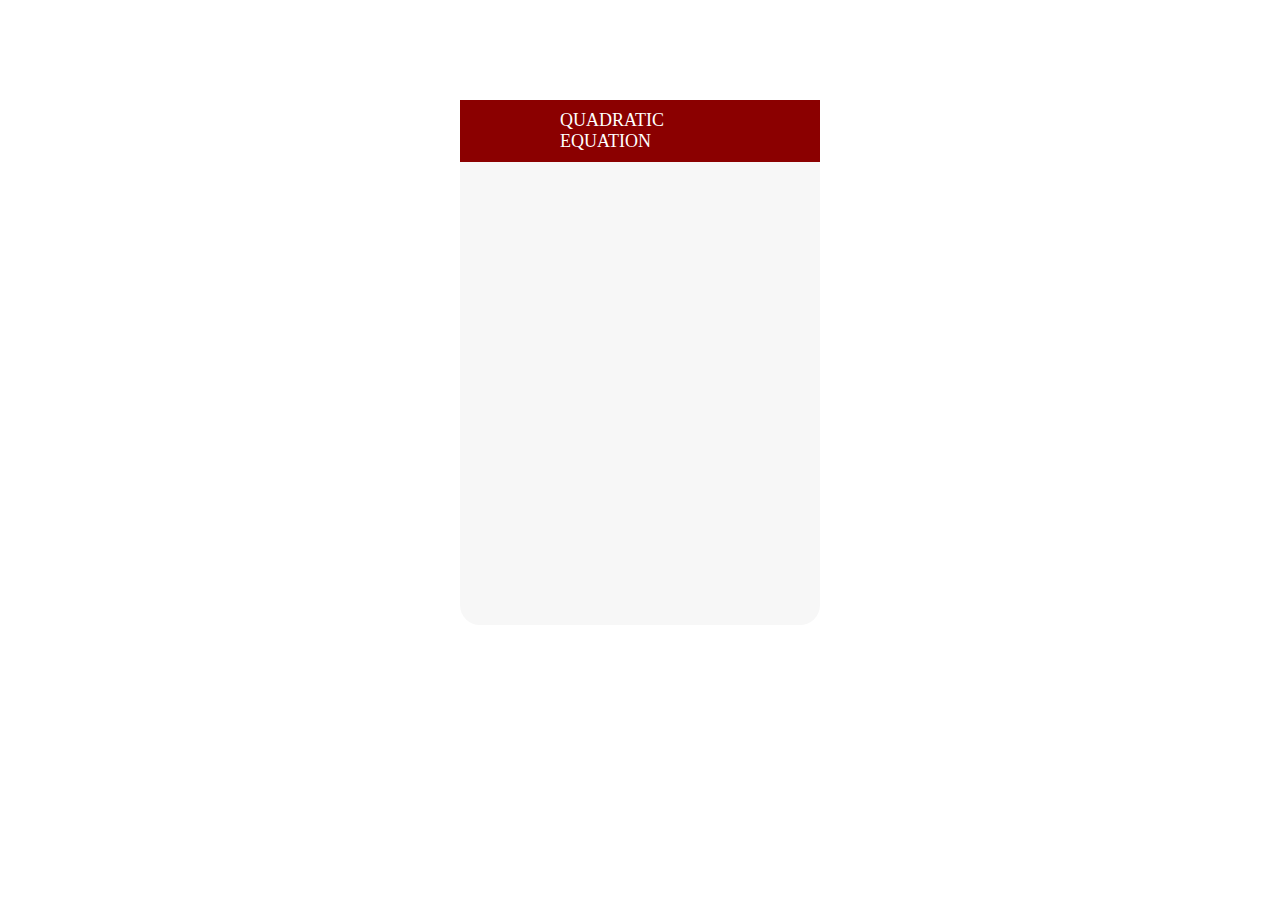
==== page1.html @ 3e4caccf "Add files via upload" ====
<!DOCTYPE html>
<html>
<head>
	<title>Quadratic Equation</title>
	<link rel="stylesheet" type="text/css" href="styles2.css">
</head>
<body>
	<div id="container">
		<h1>Quadratic Equation</h1>
		
	</div>

</body>
</html>
---- styles2.css ----
body{
  background-image: url('https://github.com/JossPicardal/2page-website/blob/master/source.gif?raw=true');
  background-size: cover;
}


#container {
  height: 525px;
  width: 360px;
  margin: 100px auto;
  background: #f7f7f7;
  border-radius: 20px;
  -webkit-border-radius: 20px;
}

h1{
  background: #8b0000;
  color: white;
  margin: 0;
  padding: 10px 100px;
  text-transform: uppercase;
  font-size: 18px;
  font-weight: normal;
}
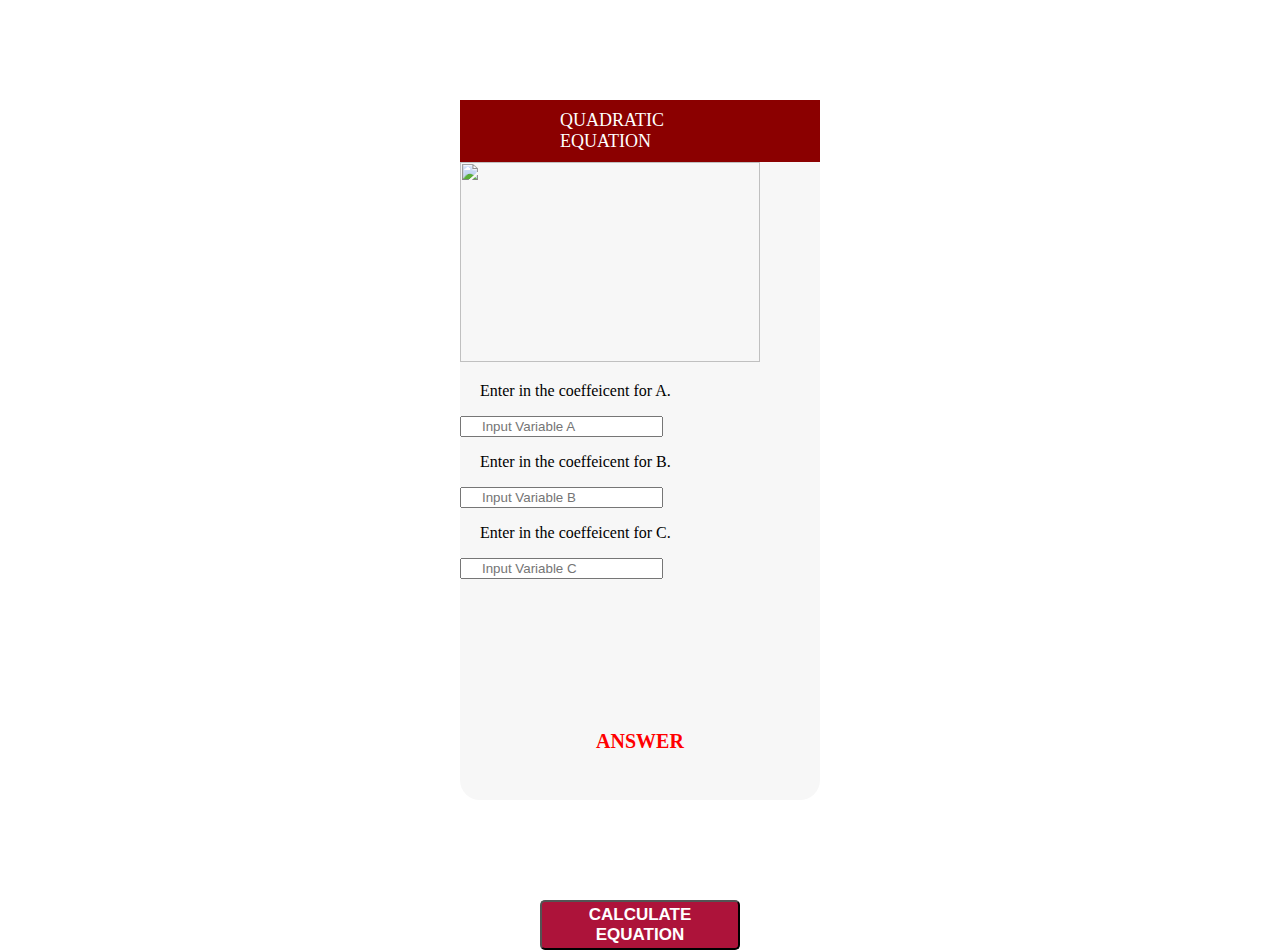
==== commit ea1d2f0a: "Kindda Final Commit" ====
--- a/page1.html
+++ b/page1.html
@@ -5,10 +5,23 @@
 	<link rel="stylesheet" type="text/css" href="styles2.css">
 </head>
 <body>
-	<div id="container">
-		<h1>Quadratic Equation</h1>
-		
-	</div>
-
+	<form>
+		<div id="container">
+			<h1>Quadratic Equation</h1>
+			<img src="https://cdn.kastatic.org/googleusercontent/nI2riiPBcl9hZ22KKdYZGFmsVNhcKLiuwPly9l1tU5BMaqcOs9bfPKRyoGAFgK-PNpc-c7x_tNuskGdzawvy_Pza" width="300px" height="200px">
+			<p> Enter in the coeffeicent for A.</p>
+			<input id="A" type="text" placeholder="Input Variable A">
+			<p> Enter in the coeffeicent for B.</p>
+			<input id="B" type="text" placeholder="Input Variable B">
+			<p> Enter in the coeffeicent for C.</p>
+			<input id="C" type="text" placeholder="Input Variable C">
+			
+		</div>
+	</form>
+	<button  type="button" id='Calculate'>Calculate Equation</button>
+	<div id="quadAnswer">
+      <span id="answer"></span>
+    </div>
+	<script type="text/javascript" src="apps.js"></script>
 </body>
 </html>--- a/styles2.css
+++ b/styles2.css
@@ -1,11 +1,17 @@
+/*This CSS is for the Quadratic equation page*/
 body{
   background-image: url('https://github.com/JossPicardal/2page-website/blob/master/source.gif?raw=true');
   background-size: cover;
 }
 
+#img{
+  position: center;
+  height:200px;
+  width:360px;
+}
 
 #container {
-  height: 525px;
+  height: 700px;
   width: 360px;
   margin: 100px auto;
   background: #f7f7f7;
@@ -21,4 +27,63 @@
   text-transform: uppercase;
   font-size: 18px;
   font-weight: normal;
+}
+
+form input[type="text"] {
+  width=90px;
+  height=100px;
+}
+
+input {
+  padding-left: 20px;
+}
+
+button {
+  text-transform: uppercase;
+  font-weight: bold;
+  display: block;
+  margin: 30px auto;
+  background: #AD133A;
+  border-radius: 5px;
+  width: 200px;
+  height: 50px;
+  font-size: 17px;
+  color: white;
+}
+
+button:hover {
+  background: #4c2827;
+  border-bottom-color: #111;
+  background-image: linear-gradient(to right, red, orange, yellow, green, blue, indigo, red);
+  animation:slidebg 2s linear infinite;
+}
+
+@keyframes slidebg {
+  to {
+    background-position:20vw;
+  }
+}
+
+button:active {
+  position: relative;
+  top: 1px;
+}
+#quadAnswer {
+  font-size: 30px;
+  margin-top: -250px;
+  text-align: center;
+  color: red;
+  margin-bottom: -100px;
+  display: block;
+}
+
+#quadAnswer:before {
+  content: "Answer";
+  font-size: 20px;
+  font-weight: bold;
+  display: block;
+  text-transform: uppercase;
+}
+p {
+  padding-left: 20px;
 }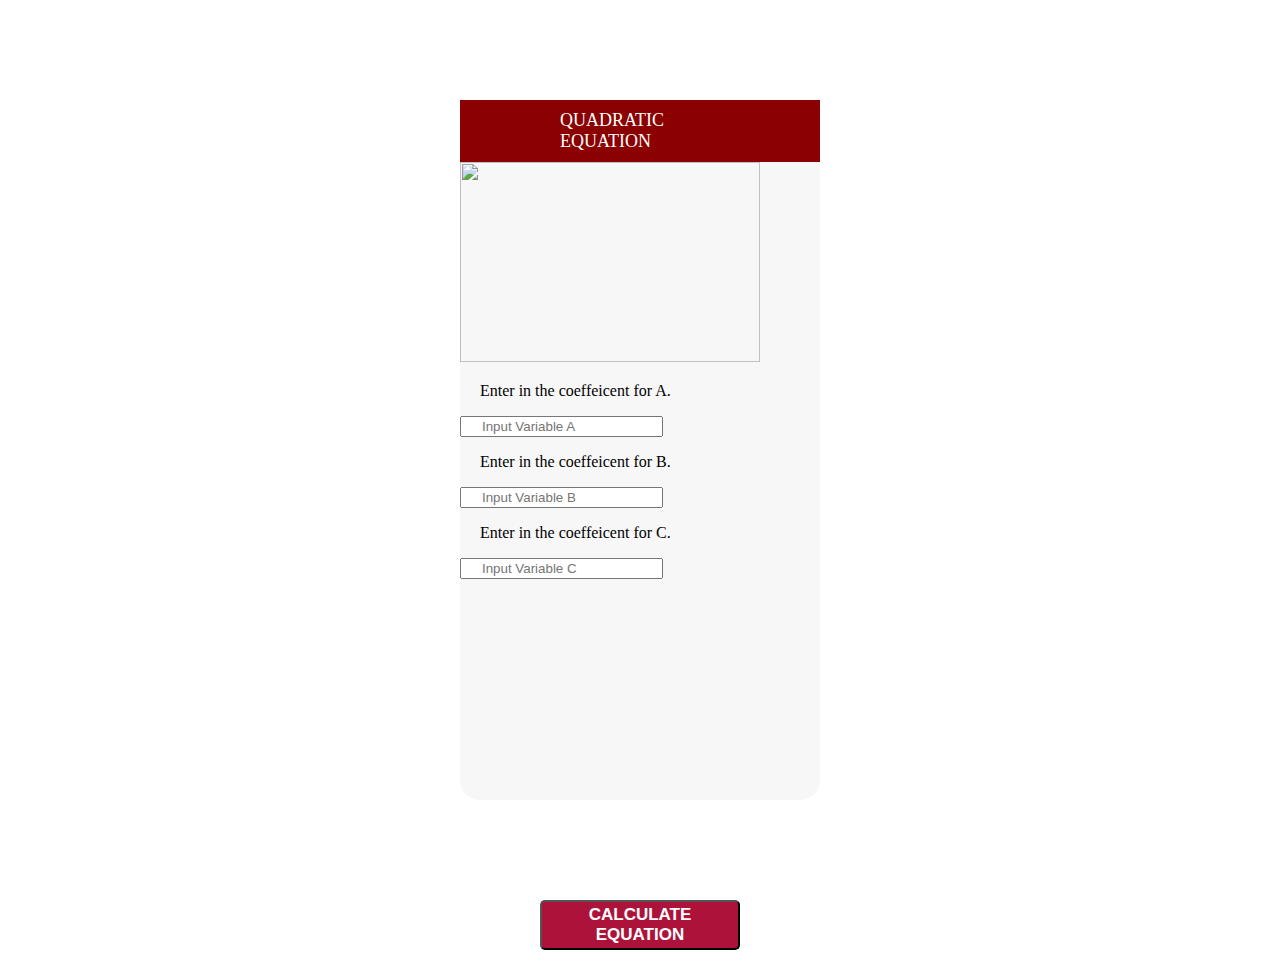
==== commit ed10424f: "Final commt" ====
--- a/page1.html
+++ b/page1.html
@@ -18,10 +18,7 @@
 			
 		</div>
 	</form>
-	<button  type="button" id='Calculate'>Calculate Equation</button>
-	<div id="quadAnswer">
-      <span id="answer"></span>
-    </div>
+	<button  type="button" onclick="quadSolve()">Calculate Equation</button>
 	<script type="text/javascript" src="apps.js"></script>
 </body>
 </html>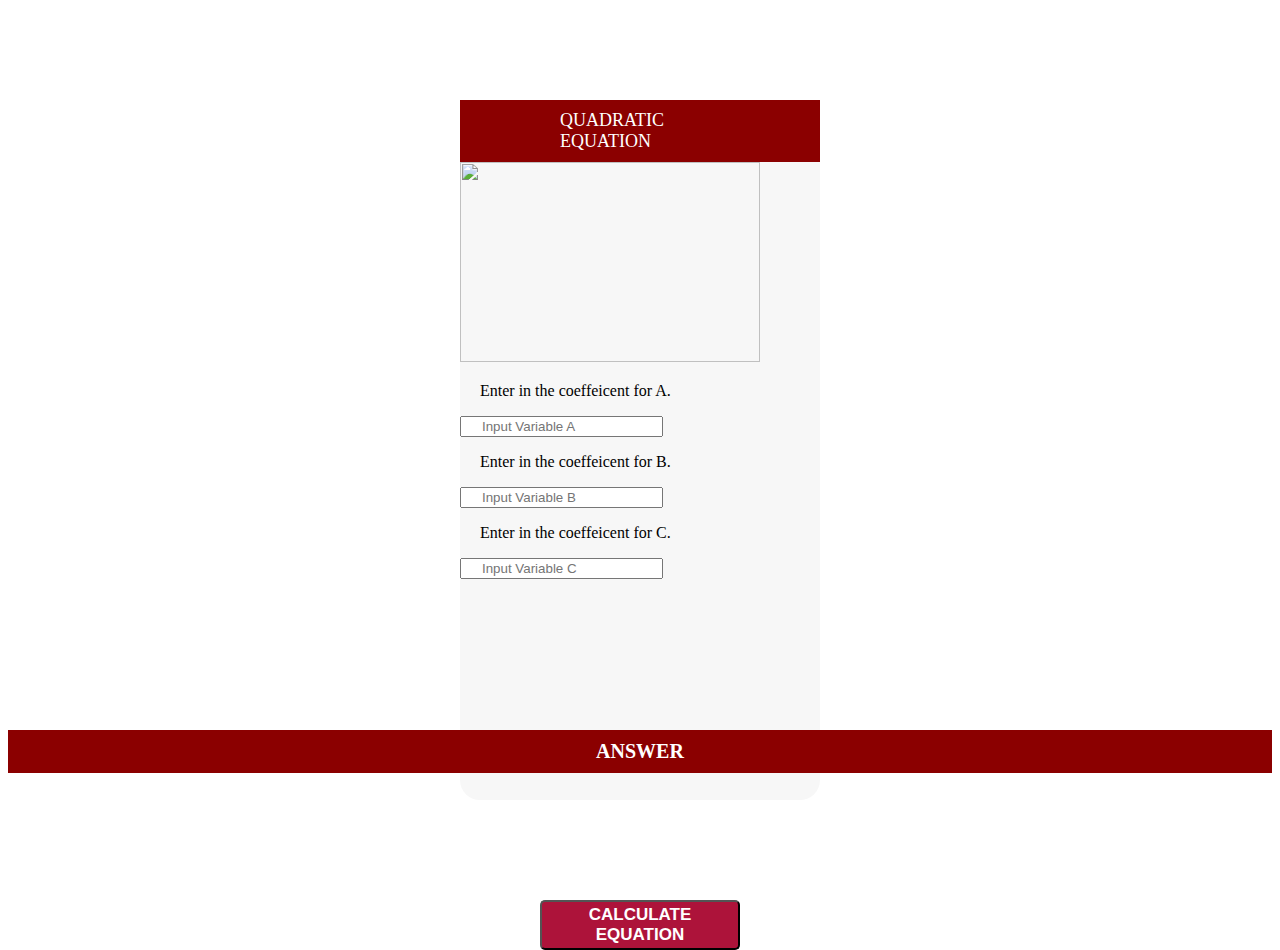
==== commit d4b61750: "Add files via upload" ====
--- a/page1.html
+++ b/page1.html
@@ -1,24 +1,25 @@
 <!DOCTYPE html>
 <html>
 <head>
-	<title>Quadratic Equation</title>
-	<link rel="stylesheet" type="text/css" href="styles2.css">
+  <title>Quadratic Equation</title>
+  <link rel="stylesheet" type="text/css" href="styles2.css">
 </head>
 <body>
-	<form>
-		<div id="container">
-			<h1>Quadratic Equation</h1>
-			<img src="https://cdn.kastatic.org/googleusercontent/nI2riiPBcl9hZ22KKdYZGFmsVNhcKLiuwPly9l1tU5BMaqcOs9bfPKRyoGAFgK-PNpc-c7x_tNuskGdzawvy_Pza" width="300px" height="200px">
-			<p> Enter in the coeffeicent for A.</p>
-			<input id="A" type="text" placeholder="Input Variable A">
-			<p> Enter in the coeffeicent for B.</p>
-			<input id="B" type="text" placeholder="Input Variable B">
-			<p> Enter in the coeffeicent for C.</p>
-			<input id="C" type="text" placeholder="Input Variable C">
-			
-		</div>
-	</form>
-	<button  type="button" onclick="quadSolve()">Calculate Equation</button>
-	<script type="text/javascript" src="apps.js"></script>
+  <form>
+    <div id="container">
+      <h1>Quadratic Equation</h1>
+      <img src="https://cdn.kastatic.org/googleusercontent/nI2riiPBcl9hZ22KKdYZGFmsVNhcKLiuwPly9l1tU5BMaqcOs9bfPKRyoGAFgK-PNpc-c7x_tNuskGdzawvy_Pza" width="300px" height="200px">
+      <p> Enter in the coeffeicent for A.</p>
+      <input id="A" type="text" placeholder="Input Variable A">
+      <p> Enter in the coeffeicent for B.</p>
+      <input id="B" type="text" placeholder="Input Variable B">
+      <p> Enter in the coeffeicent for C.</p>
+      <input id="C" type="text" placeholder="Input Variable C">
+      
+    </div>
+  </form>
+  <button  type="button" onclick="quadSolve()">Calculate Equation</button>
+  <h1 id= "quadAnswer"></h1>
+  <script type="text/javascript" src="apps.js"></script>
 </body>
 </html>--- a/styles2.css
+++ b/styles2.css
@@ -72,7 +72,6 @@
   font-size: 30px;
   margin-top: -250px;
   text-align: center;
-  color: red;
   margin-bottom: -100px;
   display: block;
 }
